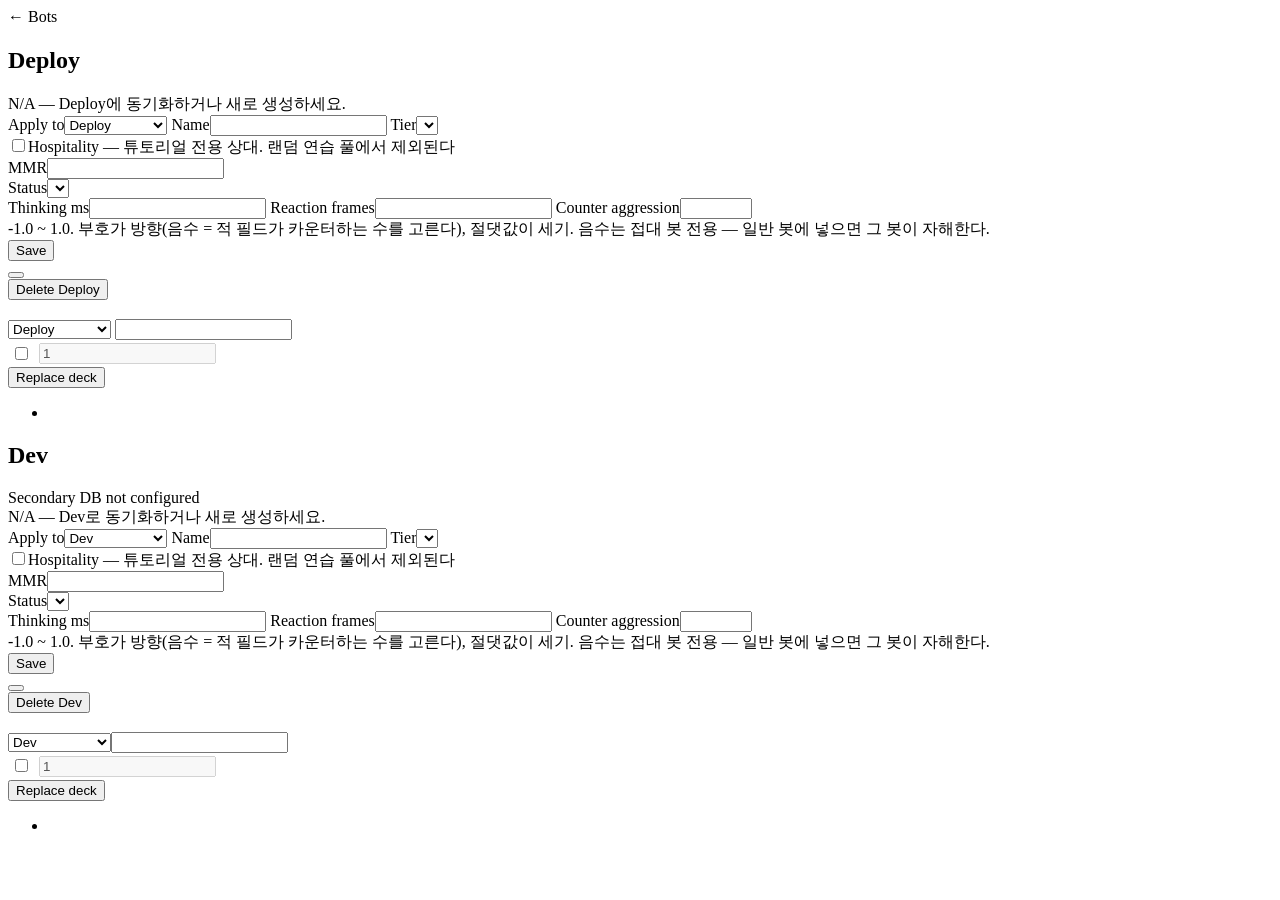
==== src/main/resources/templates/admin-bot-detail.html @ f416cb6f "fix: cards/user_cards/magic_cards 매핑을 지우고 magics로 옮긴다 (#12) Card, CardType, CardRepository, CardDto를" ====
<!DOCTYPE html>
<html lang="ko" xmlns:th="http://www.thymeleaf.org" xmlns:layout="http://www.ultraq.net.nz/thymeleaf/layout" layout:decorate="~{layout}">
<head th:replace="~{layout :: header('Bot Detail')}"></head>
<body><main layout:fragment="content">
    <a th:href="@{/admin/bot}">← Bots</a><h1 th:text="|Bot ${bot.userId}|"></h1>
    <div class="alert alert-success" th:if="${message}" th:text="${message}"></div>
    <div class="row">
        <section class="col-lg-6 border-end" th:with="data=${bot.primary}">
            <h2>Deploy</h2><div th:unless="${bot.primaryPresent}" class="alert alert-secondary">N/A — Deploy에 동기화하거나 새로 생성하세요.</div>
            <div th:if="${bot.primaryPresent}">
                <form method="post" th:action="@{/admin/bot/{id}(id=${bot.userId})}">
                    <label>Apply to</label><select class="form-select" name="db"><option value="primary">Deploy</option><option value="both" th:disabled="${!secondaryDatabaseEnabled}">Deploy + Dev</option></select>
                    <label>Name</label><input class="form-control" name="name" th:value="${data.name}" required>
                    <label>Tier</label><select class="form-select" name="tier"><option th:each="tier : ${ {'INTRO','BEGINNER','INTERMEDIATE','ADVANCED','ELITE','HOSPITALITY'} }" th:value="${tier}" th:text="${tier}" th:selected="${tier == data.tier}"></option></select>
                    <div class="form-check mt-1"><input class="form-check-input" type="checkbox" id="hospitality-primary" name="hospitality" value="true" th:checked="${data.hospitality}"><input type="hidden" name="_hospitality"><label class="form-check-label" for="hospitality-primary">Hospitality — 튜토리얼 전용 상대. 랜덤 연습 풀에서 제외된다</label></div>
                    <div class="row"><div class="col"><label>MMR</label><input class="form-control" name="mmr" type="number" th:value="${data.mmr}"></div><div class="col"><label>Status</label><select class="form-select" name="status"><option th:each="s : ${ {'Online','OnMatching','OnPlaying'} }" th:value="${s}" th:text="${s}" th:selected="${s == data.status}"></option></select></div></div>
                    <label>Thinking ms</label><input class="form-control" name="thinkingTimeMs" type="number" min="0" th:value="${data.thinkingTimeMs}">
                    <label>Reaction frames</label><input class="form-control" name="reactionIntervalFrames" type="number" min="1" th:value="${data.reactionIntervalFrames}">
                    <label>Counter aggression</label><input class="form-control" name="counterAggression" type="number" min="-1" max="1" step="0.01" th:value="${data.counterAggression}">
                    <div class="form-text">-1.0 ~ 1.0. 부호가 방향(음수 = 적 필드가 카운터하는 수를 고른다), 절댓값이 세기. 음수는 접대 봇 전용 — 일반 봇에 넣으면 그 봇이 자해한다.</div>
                    <input type="hidden" name="enabled" th:value="${data.enabled}"><input type="hidden" name="deckName" th:value="${data.selectedDeckName}">
                    <button class="btn btn-primary mt-2">Save</button>
                </form>
                <form class="d-inline" method="post" th:action="@{/admin/bot/{id}/enabled/{enabled}(id=${bot.userId},enabled=${!data.enabled},db='primary')}"><button class="btn btn-secondary mt-2" th:text="${data.enabled ? 'Disable' : 'Enable'}"></button></form>
                <form class="d-inline" method="post" th:action="@{/admin/bot/{id}/delete(id=${bot.userId},db='primary')}" onsubmit="return confirm('Deploy bot을 영구 삭제할까요?')"><button class="btn btn-danger mt-2">Delete Deploy</button></form>
                <h3 class="mt-4" th:text="|Deck: ${data.selectedDeckName}|"></h3>
                <form method="post" th:action="@{/admin/bot/{id}/deck(id=${bot.userId})}">
                    <select class="form-select" name="db"><option value="primary">Deploy</option><option value="both" th:disabled="${!secondaryDatabaseEnabled}">Deploy + Dev</option></select>
                    <input class="form-control mt-1" name="deckName" th:value="${data.selectedDeckName}" required>
                    <table class="table table-sm"><tr th:each="magic : ${primaryMagics}"><td><input type="checkbox" name="magicNames" th:value="${magic.name}" onchange="this.closest('tr').querySelector('[name=counts]').disabled=!this.checked"></td><td th:text="${magic.name}"></td><td><input class="form-control" name="counts" type="number" min="1" value="1" disabled></td></tr></table>
                    <button class="btn btn-primary">Replace deck</button>
                </form>
                <ul><li th:each="card : ${data.cards}" th:text="|${card.magicName} × ${card.count}|"></li></ul>
            </div>
        </section>
        <section class="col-lg-6" th:with="data=${bot.secondary}">
            <h2>Dev</h2><div th:unless="${secondaryDatabaseEnabled}" class="alert alert-warning">Secondary DB not configured</div><div th:if="${secondaryDatabaseEnabled and !bot.secondaryPresent}" class="alert alert-secondary">N/A — Dev로 동기화하거나 새로 생성하세요.</div>
            <div th:if="${bot.secondaryPresent}">
                <form method="post" th:action="@{/admin/bot/{id}(id=${bot.userId})}">
                    <label>Apply to</label><select class="form-select" name="db"><option value="secondary">Dev</option><option value="both">Deploy + Dev</option></select>
                    <label>Name</label><input class="form-control" name="name" th:value="${data.name}" required>
                    <label>Tier</label><select class="form-select" name="tier"><option th:each="tier : ${ {'INTRO','BEGINNER','INTERMEDIATE','ADVANCED','ELITE','HOSPITALITY'} }" th:value="${tier}" th:text="${tier}" th:selected="${tier == data.tier}"></option></select>
                    <div class="form-check mt-1"><input class="form-check-input" type="checkbox" id="hospitality-secondary" name="hospitality" value="true" th:checked="${data.hospitality}"><input type="hidden" name="_hospitality"><label class="form-check-label" for="hospitality-secondary">Hospitality — 튜토리얼 전용 상대. 랜덤 연습 풀에서 제외된다</label></div>
                    <div class="row"><div class="col"><label>MMR</label><input class="form-control" name="mmr" type="number" th:value="${data.mmr}"></div><div class="col"><label>Status</label><select class="form-select" name="status"><option th:each="s : ${ {'Online','OnMatching','OnPlaying'} }" th:value="${s}" th:text="${s}" th:selected="${s == data.status}"></option></select></div></div>
                    <label>Thinking ms</label><input class="form-control" name="thinkingTimeMs" type="number" min="0" th:value="${data.thinkingTimeMs}">
                    <label>Reaction frames</label><input class="form-control" name="reactionIntervalFrames" type="number" min="1" th:value="${data.reactionIntervalFrames}">
                    <label>Counter aggression</label><input class="form-control" name="counterAggression" type="number" min="-1" max="1" step="0.01" th:value="${data.counterAggression}">
                    <div class="form-text">-1.0 ~ 1.0. 부호가 방향(음수 = 적 필드가 카운터하는 수를 고른다), 절댓값이 세기. 음수는 접대 봇 전용 — 일반 봇에 넣으면 그 봇이 자해한다.</div>
                    <input type="hidden" name="enabled" th:value="${data.enabled}"><input type="hidden" name="deckName" th:value="${data.selectedDeckName}">
                    <button class="btn btn-primary mt-2">Save</button>
                </form>
                <form class="d-inline" method="post" th:action="@{/admin/bot/{id}/enabled/{enabled}(id=${bot.userId},enabled=${!data.enabled},db='secondary')}"><button class="btn btn-secondary mt-2" th:text="${data.enabled ? 'Disable' : 'Enable'}"></button></form>
                <form class="d-inline" method="post" th:action="@{/admin/bot/{id}/delete(id=${bot.userId},db='secondary')}" onsubmit="return confirm('Dev bot을 영구 삭제할까요?')"><button class="btn btn-danger mt-2">Delete Dev</button></form>
                <h3 class="mt-4" th:text="|Deck: ${data.selectedDeckName}|"></h3>
                <form method="post" th:action="@{/admin/bot/{id}/deck(id=${bot.userId})}"><select class="form-select" name="db"><option value="secondary">Dev</option><option value="both">Deploy + Dev</option></select><input class="form-control mt-1" name="deckName" th:value="${data.selectedDeckName}" required>
                    <table class="table table-sm"><tr th:each="magic : ${secondaryMagics}"><td><input type="checkbox" name="magicNames" th:value="${magic.name}" onchange="this.closest('tr').querySelector('[name=counts]').disabled=!this.checked"></td><td th:text="${magic.name}"></td><td><input class="form-control" name="counts" type="number" min="1" value="1" disabled></td></tr></table><button class="btn btn-primary">Replace deck</button></form>
                <ul><li th:each="card : ${data.cards}" th:text="|${card.magicName} × ${card.count}|"></li></ul>
            </div>
        </section>
    </div>
</main></body></html>
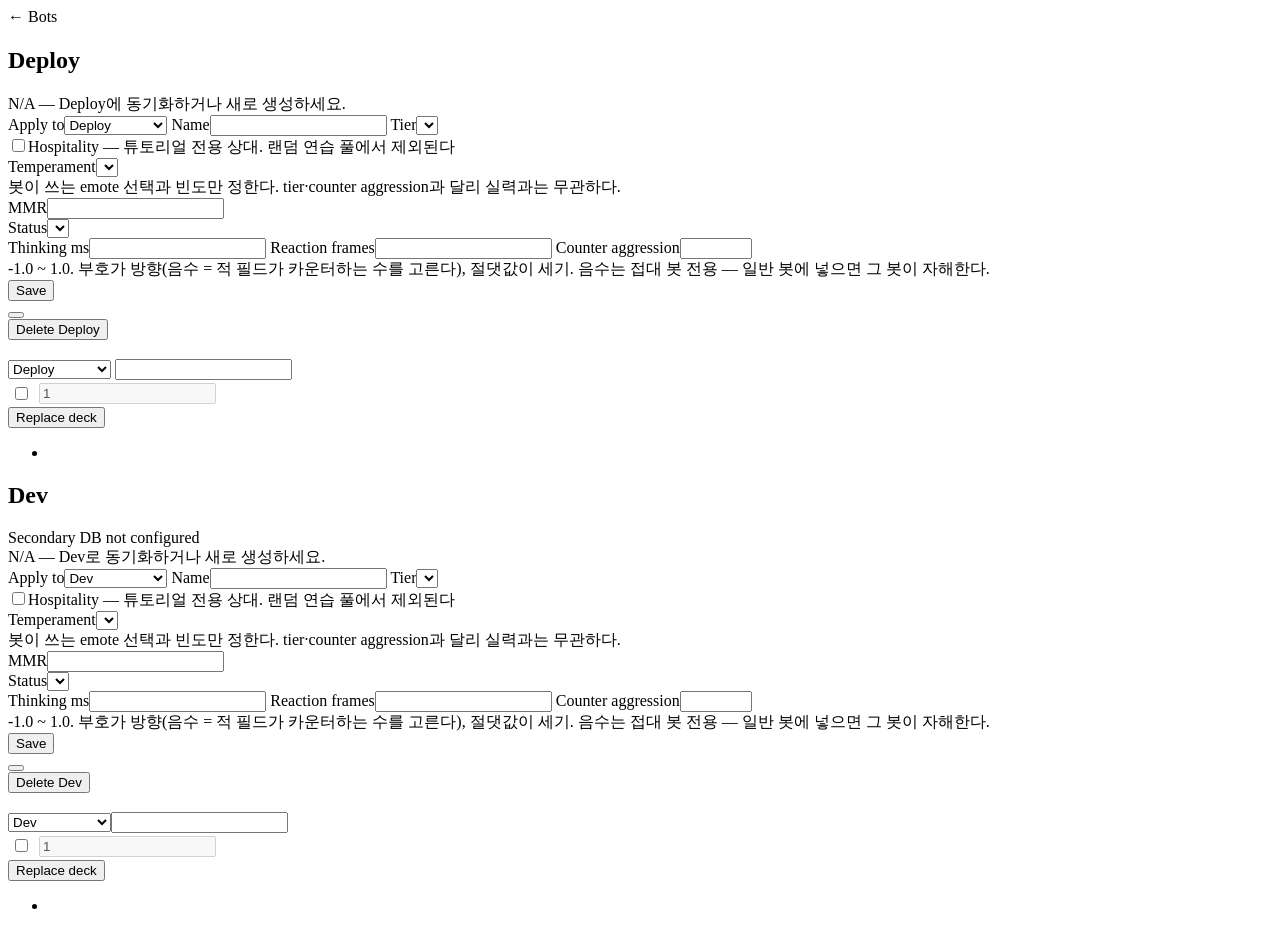
==== commit 74eb8257: "feat: 봇 화면에서 temperament 를 보고 고친다 bot_personas.temperament(WARM/SMUG/TIMID/STOIC, 기본 WARM)를 봇 목록·상세·" ====
--- a/src/main/resources/templates/admin-bot-detail.html
+++ b/src/main/resources/templates/admin-bot-detail.html
@@ -13,6 +13,8 @@
                     <label>Name</label><input class="form-control" name="name" th:value="${data.name}" required>
                     <label>Tier</label><select class="form-select" name="tier"><option th:each="tier : ${ {'INTRO','BEGINNER','INTERMEDIATE','ADVANCED','ELITE','HOSPITALITY'} }" th:value="${tier}" th:text="${tier}" th:selected="${tier == data.tier}"></option></select>
                     <div class="form-check mt-1"><input class="form-check-input" type="checkbox" id="hospitality-primary" name="hospitality" value="true" th:checked="${data.hospitality}"><input type="hidden" name="_hospitality"><label class="form-check-label" for="hospitality-primary">Hospitality — 튜토리얼 전용 상대. 랜덤 연습 풀에서 제외된다</label></div>
+                    <label>Temperament</label><select class="form-select" name="temperament"><option th:each="temperament : ${ {'WARM','SMUG','TIMID','STOIC'} }" th:value="${temperament}" th:text="${temperament}" th:selected="${temperament == data.temperament}"></option></select>
+                    <div class="form-text">봇이 쓰는 emote 선택과 빈도만 정한다. tier·counter aggression과 달리 실력과는 무관하다.</div>
                     <div class="row"><div class="col"><label>MMR</label><input class="form-control" name="mmr" type="number" th:value="${data.mmr}"></div><div class="col"><label>Status</label><select class="form-select" name="status"><option th:each="s : ${ {'Online','OnMatching','OnPlaying'} }" th:value="${s}" th:text="${s}" th:selected="${s == data.status}"></option></select></div></div>
                     <label>Thinking ms</label><input class="form-control" name="thinkingTimeMs" type="number" min="0" th:value="${data.thinkingTimeMs}">
                     <label>Reaction frames</label><input class="form-control" name="reactionIntervalFrames" type="number" min="1" th:value="${data.reactionIntervalFrames}">
@@ -41,6 +43,8 @@
                     <label>Name</label><input class="form-control" name="name" th:value="${data.name}" required>
                     <label>Tier</label><select class="form-select" name="tier"><option th:each="tier : ${ {'INTRO','BEGINNER','INTERMEDIATE','ADVANCED','ELITE','HOSPITALITY'} }" th:value="${tier}" th:text="${tier}" th:selected="${tier == data.tier}"></option></select>
                     <div class="form-check mt-1"><input class="form-check-input" type="checkbox" id="hospitality-secondary" name="hospitality" value="true" th:checked="${data.hospitality}"><input type="hidden" name="_hospitality"><label class="form-check-label" for="hospitality-secondary">Hospitality — 튜토리얼 전용 상대. 랜덤 연습 풀에서 제외된다</label></div>
+                    <label>Temperament</label><select class="form-select" name="temperament"><option th:each="temperament : ${ {'WARM','SMUG','TIMID','STOIC'} }" th:value="${temperament}" th:text="${temperament}" th:selected="${temperament == data.temperament}"></option></select>
+                    <div class="form-text">봇이 쓰는 emote 선택과 빈도만 정한다. tier·counter aggression과 달리 실력과는 무관하다.</div>
                     <div class="row"><div class="col"><label>MMR</label><input class="form-control" name="mmr" type="number" th:value="${data.mmr}"></div><div class="col"><label>Status</label><select class="form-select" name="status"><option th:each="s : ${ {'Online','OnMatching','OnPlaying'} }" th:value="${s}" th:text="${s}" th:selected="${s == data.status}"></option></select></div></div>
                     <label>Thinking ms</label><input class="form-control" name="thinkingTimeMs" type="number" min="0" th:value="${data.thinkingTimeMs}">
                     <label>Reaction frames</label><input class="form-control" name="reactionIntervalFrames" type="number" min="1" th:value="${data.reactionIntervalFrames}">
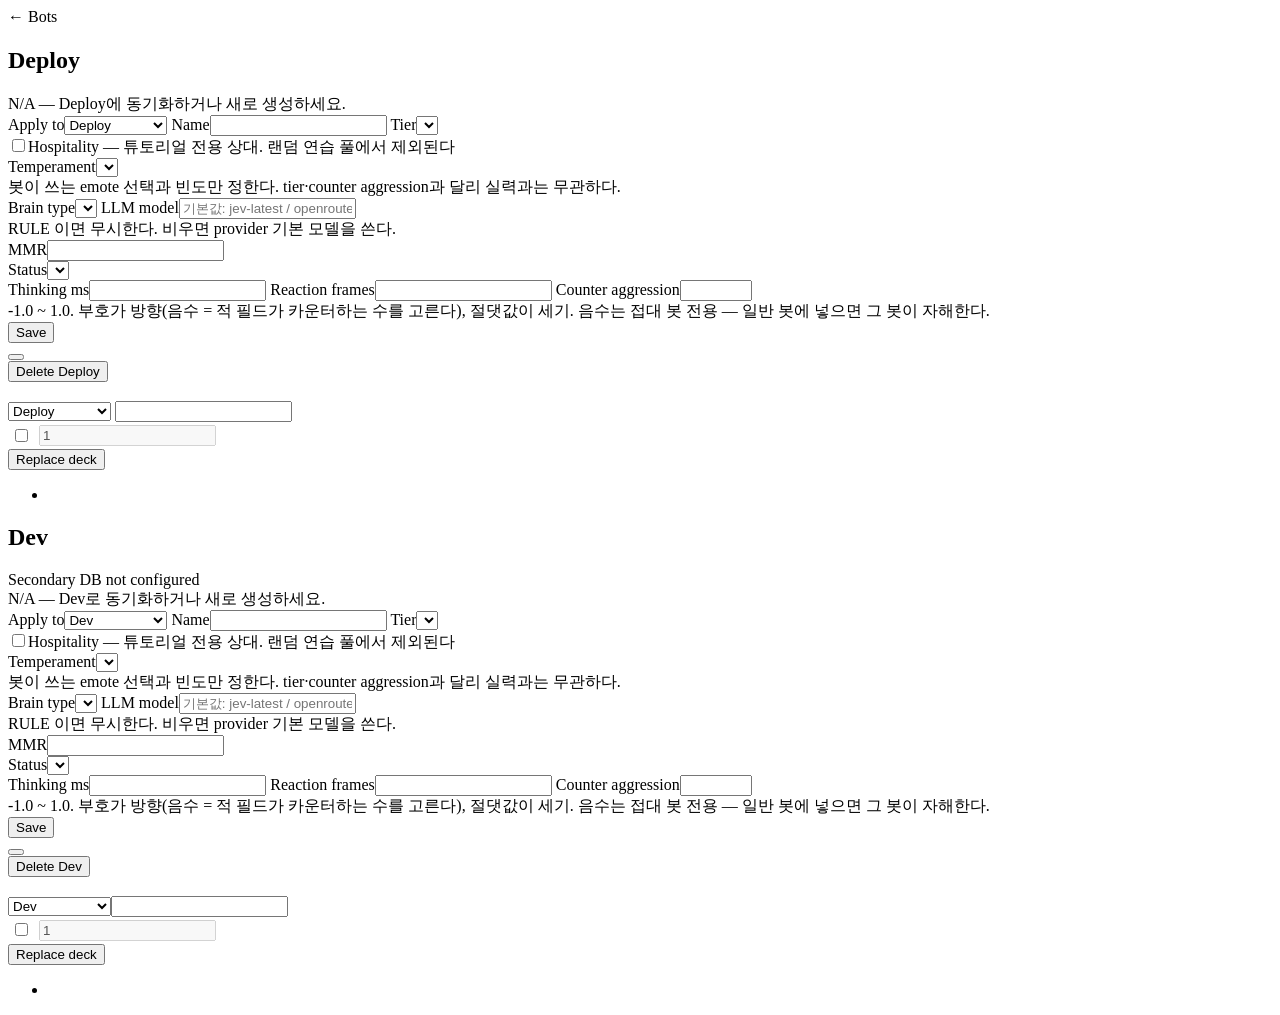
==== commit 71b25f3a: "feat(admin): bot persona 에 brain type 과 LLM model 항목 추가 (#34) brain_type(RULE/JEV/OPENROUTER)과 llm_m" ====
--- a/src/main/resources/templates/admin-bot-detail.html
+++ b/src/main/resources/templates/admin-bot-detail.html
@@ -15,6 +15,9 @@
                     <div class="form-check mt-1"><input class="form-check-input" type="checkbox" id="hospitality-primary" name="hospitality" value="true" th:checked="${data.hospitality}"><input type="hidden" name="_hospitality"><label class="form-check-label" for="hospitality-primary">Hospitality — 튜토리얼 전용 상대. 랜덤 연습 풀에서 제외된다</label></div>
                     <label>Temperament</label><select class="form-select" name="temperament"><option th:each="temperament : ${ {'WARM','SMUG','TIMID','STOIC'} }" th:value="${temperament}" th:text="${temperament}" th:selected="${temperament == data.temperament}"></option></select>
                     <div class="form-text">봇이 쓰는 emote 선택과 빈도만 정한다. tier·counter aggression과 달리 실력과는 무관하다.</div>
+                    <label>Brain type</label><select class="form-select" name="brainType"><option th:each="brain : ${ {'RULE','JEV','OPENROUTER'} }" th:value="${brain}" th:text="${brain}" th:selected="${brain == data.brainType}"></option></select>
+                    <label>LLM model</label><input class="form-control" name="llmModel" maxlength="100" th:value="${data.llmModel}" placeholder="기본값: jev-latest / openrouter/auto">
+                    <div class="form-text">RULE 이면 무시한다. 비우면 provider 기본 모델을 쓴다.</div>
                     <div class="row"><div class="col"><label>MMR</label><input class="form-control" name="mmr" type="number" th:value="${data.mmr}"></div><div class="col"><label>Status</label><select class="form-select" name="status"><option th:each="s : ${ {'Online','OnMatching','OnPlaying'} }" th:value="${s}" th:text="${s}" th:selected="${s == data.status}"></option></select></div></div>
                     <label>Thinking ms</label><input class="form-control" name="thinkingTimeMs" type="number" min="0" th:value="${data.thinkingTimeMs}">
                     <label>Reaction frames</label><input class="form-control" name="reactionIntervalFrames" type="number" min="1" th:value="${data.reactionIntervalFrames}">
@@ -45,6 +48,9 @@
                     <div class="form-check mt-1"><input class="form-check-input" type="checkbox" id="hospitality-secondary" name="hospitality" value="true" th:checked="${data.hospitality}"><input type="hidden" name="_hospitality"><label class="form-check-label" for="hospitality-secondary">Hospitality — 튜토리얼 전용 상대. 랜덤 연습 풀에서 제외된다</label></div>
                     <label>Temperament</label><select class="form-select" name="temperament"><option th:each="temperament : ${ {'WARM','SMUG','TIMID','STOIC'} }" th:value="${temperament}" th:text="${temperament}" th:selected="${temperament == data.temperament}"></option></select>
                     <div class="form-text">봇이 쓰는 emote 선택과 빈도만 정한다. tier·counter aggression과 달리 실력과는 무관하다.</div>
+                    <label>Brain type</label><select class="form-select" name="brainType"><option th:each="brain : ${ {'RULE','JEV','OPENROUTER'} }" th:value="${brain}" th:text="${brain}" th:selected="${brain == data.brainType}"></option></select>
+                    <label>LLM model</label><input class="form-control" name="llmModel" maxlength="100" th:value="${data.llmModel}" placeholder="기본값: jev-latest / openrouter/auto">
+                    <div class="form-text">RULE 이면 무시한다. 비우면 provider 기본 모델을 쓴다.</div>
                     <div class="row"><div class="col"><label>MMR</label><input class="form-control" name="mmr" type="number" th:value="${data.mmr}"></div><div class="col"><label>Status</label><select class="form-select" name="status"><option th:each="s : ${ {'Online','OnMatching','OnPlaying'} }" th:value="${s}" th:text="${s}" th:selected="${s == data.status}"></option></select></div></div>
                     <label>Thinking ms</label><input class="form-control" name="thinkingTimeMs" type="number" min="0" th:value="${data.thinkingTimeMs}">
                     <label>Reaction frames</label><input class="form-control" name="reactionIntervalFrames" type="number" min="1" th:value="${data.reactionIntervalFrames}">
